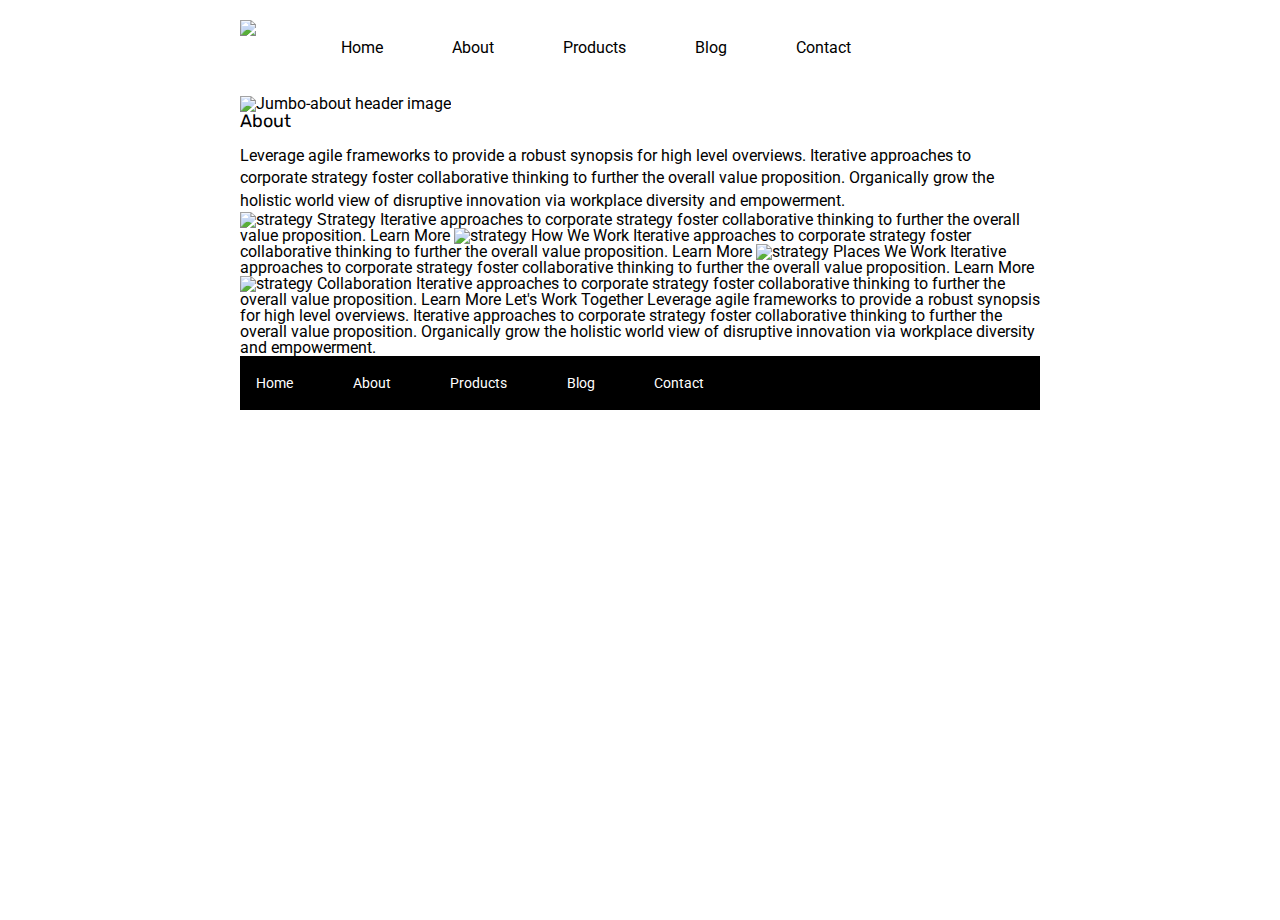
==== about.html @ 5db07b33 "added header, header logo, nav links, and header image to about page. added symantecs for about sect" ====
<!doctype html>

<html lang="en">
<head>
  <meta charset="utf-8">

  <title>Sprint Challenge - About</title>

  <link href="https://fonts.googleapis.com/css?family=Roboto|Rubik" rel="stylesheet">
  <link rel="stylesheet" href="css/index.css">

</head>

<body>
  <div class="container about-page">      
    <header>
          <a href="img/lambda-black.png"><img class="logo" src="img/lambda-black.png"></a>
      <nav>
          <a href="index.html">Home</a>
          <a href="about.html">About</a>
          <a href="#">Products</a>
          <a href="#">Blog</a>
          <a href="#">Contact</a>
      </nav>
    </header>
    <section class="top-content-about">
      <div>
          <img class="jumbo-about-img" src="img/jumbo-about.png" alt="Jumbo-about header image">
      </div>
    </section>
    <section>
      <h2>About</h2>
        <p>Leverage agile frameworks to provide a robust synopsis for high level overviews. 
        Iterative approaches to corporate strategy foster collaborative thinking to further the 
        overall value proposition. Organically grow the holistic world view of disruptive innovation 
        via workplace diversity and empowerment.</p>
    </section>
     
    <img src="img/about-plan.png" alt="strategy">
    
    Strategy
    
    Iterative approaches to corporate strategy foster collaborative thinking to further the overall value proposition.

    Learn More



    <img src="img/about-working.png" alt="strategy">
    
    How We Work
    
    Iterative approaches to corporate strategy foster collaborative thinking to further the overall value proposition.

    Learn More



    <img src="img/about-office.png" alt="strategy">
    
    Places We Work

    Iterative approaches to corporate strategy foster collaborative thinking to further the overall value proposition.

    Learn More

    <img src="img/about-meeting.png" alt="strategy">
    
    Collaboration
    
    Iterative approaches to corporate strategy foster collaborative thinking to further the overall value proposition.

    Learn More

    Let's Work Together

    Leverage agile frameworks to provide a robust synopsis for high level overviews. Iterative approaches to corporate strategy foster collaborative thinking to further the overall value proposition. Organically grow the holistic world view of disruptive innovation via workplace diversity and empowerment.
        
      <footer>
        <nav>
          <a href="index.html">Home</a>
          <a href="#">About</a>
          <a href="#">Products</a>
          <a href="#">Blog</a>
          <a href="#">Contact</a>
        </nav>
      </footer>
    </div><!-- container -->        
</body>
</html>
---- css/index.css ----
/* http://meyerweb.com/eric/tools/css/reset/ 
   v2.0 | 20110126
   License: none (public domain)
*/

html, body, div, span, applet, object, iframe,
h1, h2, h3, h4, h5, h6, p, blockquote, pre,
a, abbr, acronym, address, big, cite, code,
del, dfn, em, img, ins, kbd, q, s, samp,
small, strike, strong, sub, sup, tt, var,
b, u, i, center,
dl, dt, dd, ol, ul, li,
fieldset, form, label, legend,
table, caption, tbody, tfoot, thead, tr, th, td,
article, aside, canvas, details, embed, 
figure, figcaption, footer, header, hgroup, 
menu, nav, output, ruby, section, summary,
time, mark, audio, video {
	margin: 0;
	padding: 0;
	border: 0;
	font-size: 100%;
	font: inherit;
	vertical-align: baseline;
}
/* HTML5 display-role reset for older browsers */
article, aside, details, figcaption, figure, 
footer, header, hgroup, menu, nav, section {
	display: block;
}
body {
	line-height: 1;
}
ol, ul {
	list-style: none;
}
blockquote, q {
	quotes: none;
}
blockquote:before, blockquote:after,
q:before, q:after {
	content: '';
	content: none;
}
table {
	border-collapse: collapse;
	border-spacing: 0;
}

* {
    box-sizing: border-box;
}

html, body {
    height: 100%;
    font-family: 'Roboto', sans-serif;
}

h1, h2, h3, h4, h5 {
    font-size: 18px;
    margin-bottom: 15px;
    font-family: 'Rubik', sans-serif;
}

p {
    line-height: 1.4;
}

.container {
    width: 800px;
    margin: 0 auto;
}

header {
    display: flex;
    margin-top: 20px;
    margin-bottom: 20px;
}

header nav {
    margin: 20px;
}

header nav a {
    margin-left: 65px;
    color: black;
}

a:link {
    text-decoration: none;
}

.top-content {
    display: flex;
    flex-wrap: wrap;
    justify-content: space-evenly;
    margin-bottom: 20px;
    border-bottom: 1px dashed black;
}

.top-content img {
    margin-bottom: 20px;
}

.top-content .text-container {
    width: 48%;
    padding: 0 1%;
    padding-bottom: 20px;  
}

.middle-content {
    margin-bottom: 20px;
    border-bottom: 1px dashed black;
}

.middle-content h2 {
    padding: 0 2%;
    margin-bottom: 0;
}

.middle-content .boxes {
    display: flex;
    flex-wrap: wrap;
    justify-content: space-evenly;
}

.middle-content .boxes .box {
    width: 12.5%;
    height: 100px;
    background: black;
    margin: 20px 2.5%;
    color: white;
    display: flex;
    align-items: center;
    justify-content: center;
}

#one {
    background-color: teal;
}

#two {
    background-color: gold;
}

#three {
    background-color: cadetblue;
}

#four {
    background-color: coral;
}

#five {
    background-color: crimson;
}

#six {
    background-color: forestgreen;
}

#seven {
    background-color: darkorchid;
}

#eight {
    background-color: hotpink;
}

#nine {
    background-color: indigo;
}

#ten {
    background-color: dodgerblue;
}

.bottom-content {
    display: flex;
    margin: 0 2% 20px;
    justify-content: space-around;
}

.bottom-content .text-container {
    padding-right: 4%;
}

.bottom-content .text-container:last-child {
    padding-right: 0;
}

footer {
    width: 100%;
    background: black;
}

footer nav {
    width: 60%;
    display: flex;
    justify-content: space-between;
    align-items: center;
    padding: 20px 2%;
    font-size: 14px;
}

footer nav a {
    color: white;
    text-decoration: none;
}
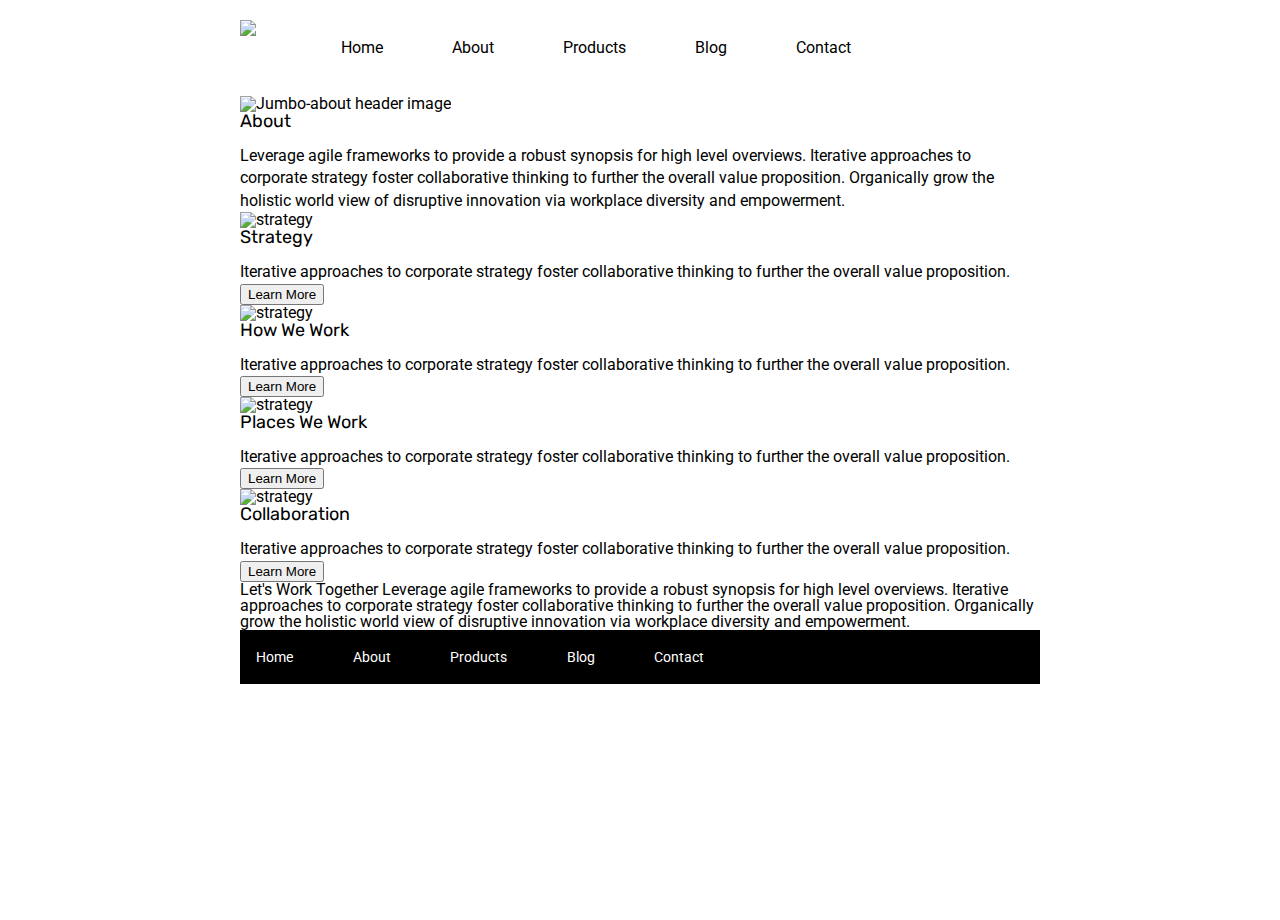
==== commit e934dc70: "created section divs for main content, added buttons" ====
--- a/about.html
+++ b/about.html
@@ -35,47 +35,52 @@
         overall value proposition. Organically grow the holistic world view of disruptive innovation 
         via workplace diversity and empowerment.</p>
     </section>
-     
-    <img src="img/about-plan.png" alt="strategy">
+
+    <section class="main-content-about">
+      <div>
+          <img src="img/about-plan.png" alt="strategy">
+      
+        <h2>Strategy</h2>
+          <p>Iterative approaches to corporate strategy foster collaborative thinking to further the 
+          overall value proposition.</p>
+
+        <button>Learn More</button>
+      </div>
+      <div>
+          <img src="img/about-working.png" alt="strategy">
     
-    Strategy
+        <h2>How We Work</h2>
+          <p>Iterative approaches to corporate strategy foster collaborative thinking to further the 
+          overall value proposition.</p>
+
+        <button>Learn More</button> 
+      </div>
+    </section> 
+
+    <section>
+      <div>
+          <img src="img/about-office.png" alt="strategy">
     
-    Iterative approaches to corporate strategy foster collaborative thinking to further the overall value proposition.
+        <h2>Places We Work</h2>
+          <p>Iterative approaches to corporate strategy foster collaborative thinking to further the 
+          overall value proposition.</p>
 
-    Learn More
+        <button>Learn More</button>
+      </div>
+      <div>
+          <img src="img/about-meeting.png" alt="strategy">
+    
+        <h2>Collaboration</h2>
+          <p>Iterative approaches to corporate strategy foster collaborative thinking to further the 
+          overall value proposition.</p>
 
-
-
-    <img src="img/about-working.png" alt="strategy">
-    
-    How We Work
-    
-    Iterative approaches to corporate strategy foster collaborative thinking to further the overall value proposition.
-
-    Learn More
-
-
-
-    <img src="img/about-office.png" alt="strategy">
-    
-    Places We Work
-
-    Iterative approaches to corporate strategy foster collaborative thinking to further the overall value proposition.
-
-    Learn More
-
-    <img src="img/about-meeting.png" alt="strategy">
-    
-    Collaboration
-    
-    Iterative approaches to corporate strategy foster collaborative thinking to further the overall value proposition.
-
-    Learn More
-
+        <button>Learn More</button> 
+      </div>
     Let's Work Together
 
     Leverage agile frameworks to provide a robust synopsis for high level overviews. Iterative approaches to corporate strategy foster collaborative thinking to further the overall value proposition. Organically grow the holistic world view of disruptive innovation via workplace diversity and empowerment.
-        
+     
+    </section>
       <footer>
         <nav>
           <a href="index.html">Home</a>
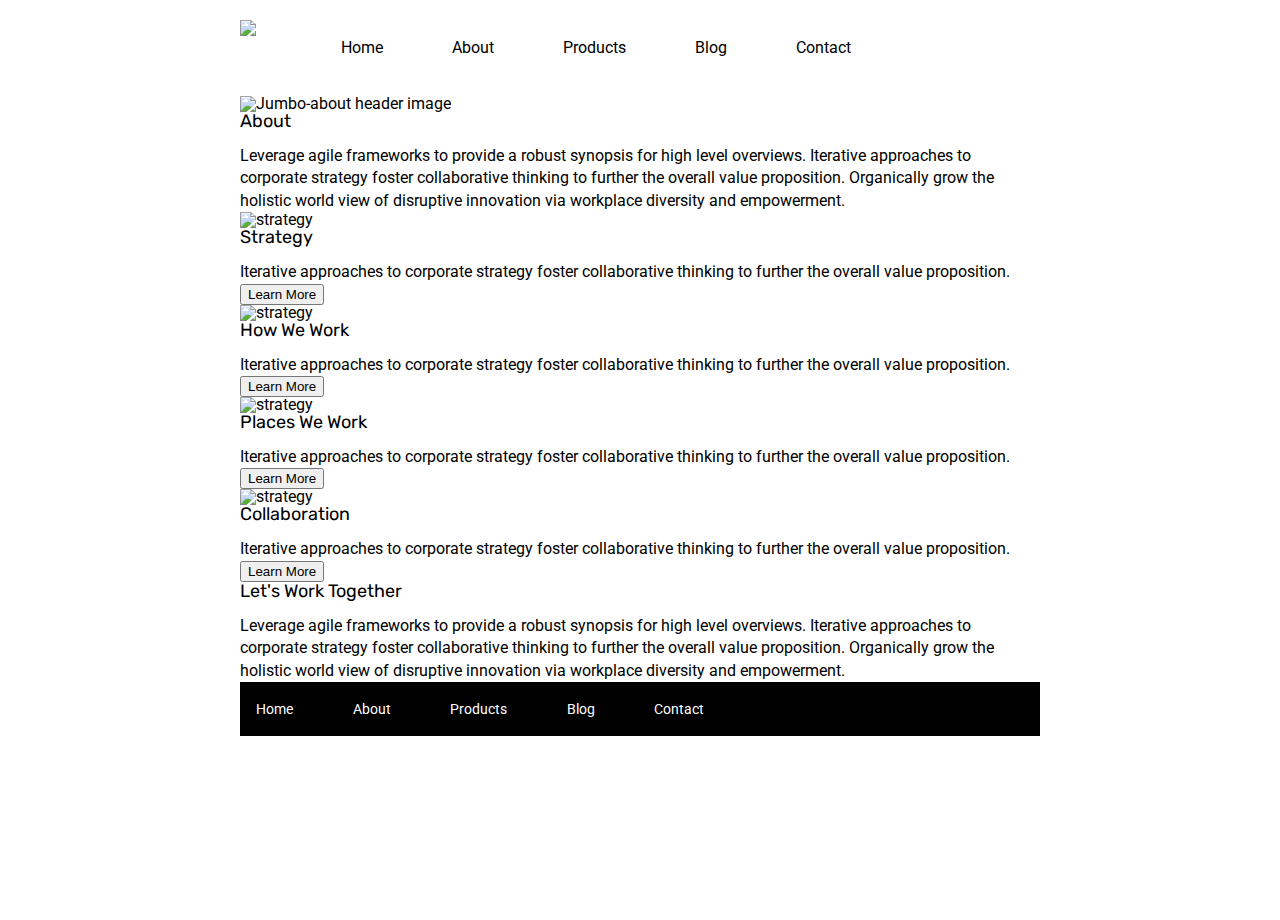
==== commit b390243e: "created section for bottom content of about page. made sure home page and about page pointed to the " ====
--- a/about.html
+++ b/about.html
@@ -11,85 +11,89 @@
 
 </head>
 
-<body>
-  <div class="container about-page">      
-    <header>
-          <a href="img/lambda-black.png"><img class="logo" src="img/lambda-black.png"></a>
-      <nav>
-          <a href="index.html">Home</a>
-          <a href="about.html">About</a>
-          <a href="#">Products</a>
-          <a href="#">Blog</a>
-          <a href="#">Contact</a>
-      </nav>
-    </header>
-    <section class="top-content-about">
-      <div>
-          <img class="jumbo-about-img" src="img/jumbo-about.png" alt="Jumbo-about header image">
-      </div>
-    </section>
-    <section>
-      <h2>About</h2>
-        <p>Leverage agile frameworks to provide a robust synopsis for high level overviews. 
-        Iterative approaches to corporate strategy foster collaborative thinking to further the 
-        overall value proposition. Organically grow the holistic world view of disruptive innovation 
-        via workplace diversity and empowerment.</p>
-    </section>
+  <body>
+    <div class="container about-page">      
+      <header>
+            <a href="img/lambda-black.png"><img class="logo" src="img/lambda-black.png"></a>
+        <nav>
+            <a href="index.html">Home</a>
+            <a href="about.html">About</a>
+            <a href="#">Products</a>
+            <a href="#">Blog</a>
+            <a href="#">Contact</a>
+        </nav>
+      </header>
+      <section class="top-content-about">
+        <div>
+            <img class="jumbo-about-img" src="img/jumbo-about.png" alt="Jumbo-about header image">
+        </div>
+      </section>
+      <section>
+        <h2>About</h2>
+          <p>Leverage agile frameworks to provide a robust synopsis for high level overviews. 
+          Iterative approaches to corporate strategy foster collaborative thinking to further the 
+          overall value proposition. Organically grow the holistic world view of disruptive innovation 
+          via workplace diversity and empowerment.</p>
+      </section>
 
-    <section class="main-content-about">
-      <div>
-          <img src="img/about-plan.png" alt="strategy">
+      <section class="main-content-about">
+        <div>
+            <img src="img/about-plan.png" alt="strategy">
+        
+          <h2>Strategy</h2>
+            <p>Iterative approaches to corporate strategy foster collaborative thinking to further the 
+            overall value proposition.</p>
+
+          <button>Learn More</button>
+        </div>
+        <div>
+            <img src="img/about-working.png" alt="strategy">
       
-        <h2>Strategy</h2>
-          <p>Iterative approaches to corporate strategy foster collaborative thinking to further the 
-          overall value proposition.</p>
+          <h2>How We Work</h2>
+            <p>Iterative approaches to corporate strategy foster collaborative thinking to further the 
+            overall value proposition.</p>
 
-        <button>Learn More</button>
-      </div>
-      <div>
-          <img src="img/about-working.png" alt="strategy">
-    
-        <h2>How We Work</h2>
-          <p>Iterative approaches to corporate strategy foster collaborative thinking to further the 
-          overall value proposition.</p>
+          <button>Learn More</button> 
+        </div>
+      </section> 
 
-        <button>Learn More</button> 
-      </div>
-    </section> 
+      <section>
+        <div>
+            <img src="img/about-office.png" alt="strategy">
+      
+          <h2>Places We Work</h2>
+            <p>Iterative approaches to corporate strategy foster collaborative thinking to further the 
+            overall value proposition.</p>
 
-    <section>
-      <div>
-          <img src="img/about-office.png" alt="strategy">
-    
-        <h2>Places We Work</h2>
-          <p>Iterative approaches to corporate strategy foster collaborative thinking to further the 
-          overall value proposition.</p>
+          <button>Learn More</button>
+        </div>
+        <div>
+            <img src="img/about-meeting.png" alt="strategy">
+      
+          <h2>Collaboration</h2>
+            <p>Iterative approaches to corporate strategy foster collaborative thinking to further the 
+            overall value proposition.</p>
 
-        <button>Learn More</button>
-      </div>
-      <div>
-          <img src="img/about-meeting.png" alt="strategy">
-    
-        <h2>Collaboration</h2>
-          <p>Iterative approaches to corporate strategy foster collaborative thinking to further the 
-          overall value proposition.</p>
+          <button>Learn More</button> 
+        </div>
+      </section>
 
-        <button>Learn More</button> 
-      </div>
-    Let's Work Together
-
-    Leverage agile frameworks to provide a robust synopsis for high level overviews. Iterative approaches to corporate strategy foster collaborative thinking to further the overall value proposition. Organically grow the holistic world view of disruptive innovation via workplace diversity and empowerment.
-     
-    </section>
+      <section class="bottom-content-about">
+          <h2>Let's Work Together</h2>
+            <p>Leverage agile frameworks to provide a robust synopsis for high level overviews. 
+            Iterative approaches to corporate strategy foster collaborative thinking to further the 
+            overall value proposition. Organically grow the holistic world view of disruptive innovation 
+            via workplace diversity and empowerment.</p>
+      </section>
       <footer>
         <nav>
           <a href="index.html">Home</a>
-          <a href="#">About</a>
+          <a href="about.html">About</a>
           <a href="#">Products</a>
           <a href="#">Blog</a>
           <a href="#">Contact</a>
         </nav>
       </footer>
     </div><!-- container -->        
-</body>
+  </body>
 </html>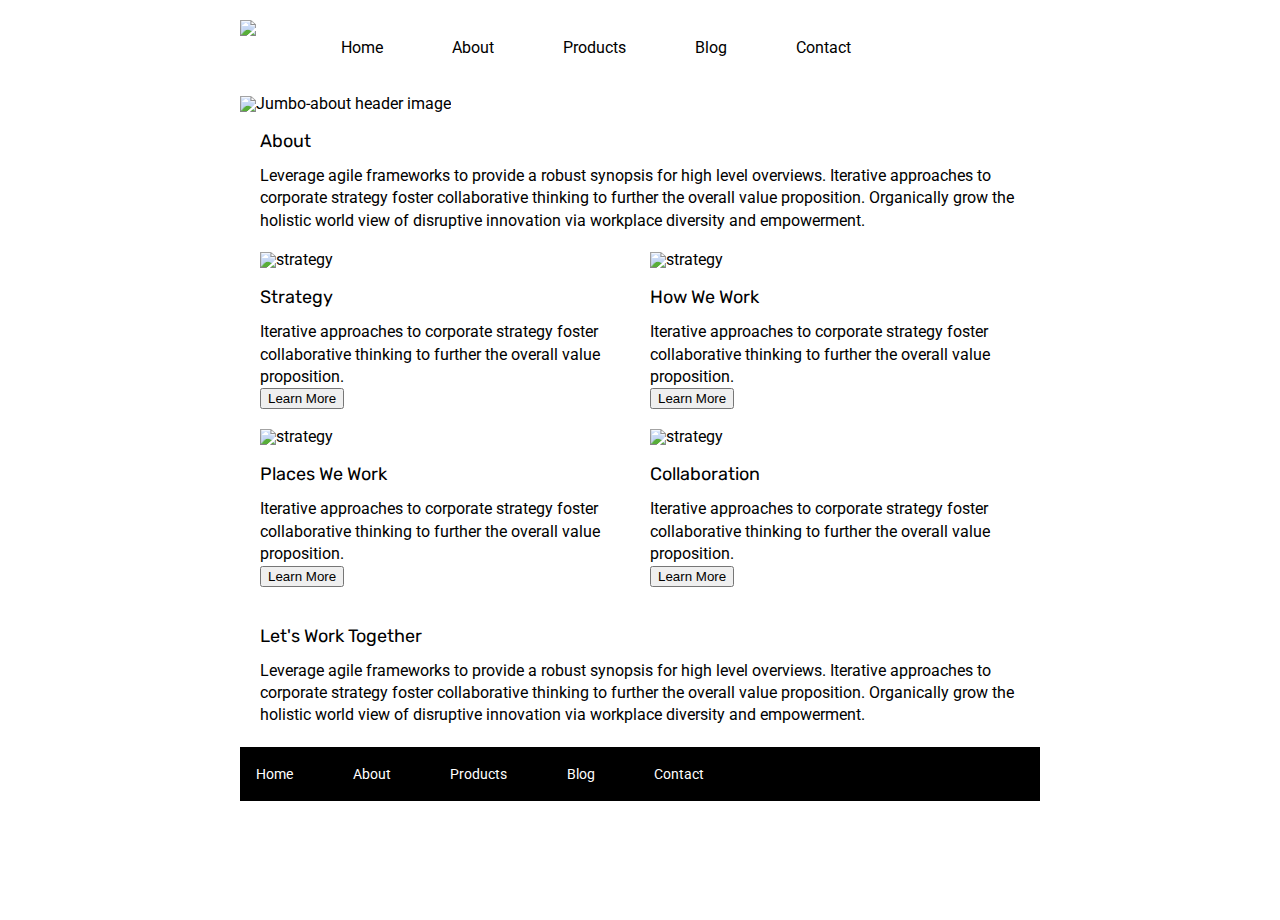
==== commit 497c9da6: "centered, added padding and margin to main-content-about and bottom-content-about" ====
--- a/about.html
+++ b/about.html
@@ -27,17 +27,17 @@
         <div>
             <img class="jumbo-about-img" src="img/jumbo-about.png" alt="Jumbo-about header image">
         </div>
-      </section>
-      <section>
-        <h2>About</h2>
-          <p>Leverage agile frameworks to provide a robust synopsis for high level overviews. 
-          Iterative approaches to corporate strategy foster collaborative thinking to further the 
-          overall value proposition. Organically grow the holistic world view of disruptive innovation 
-          via workplace diversity and empowerment.</p>
+        <div class="header-about">
+          <h2>About</h2>
+            <p>Leverage agile frameworks to provide a robust synopsis for high level overviews. 
+            Iterative approaches to corporate strategy foster collaborative thinking to further the 
+            overall value proposition. Organically grow the holistic world view of disruptive innovation 
+            via workplace diversity and empowerment.</p>
+        </div>
       </section>
 
       <section class="main-content-about">
-        <div>
+        <div class="left">
             <img src="img/about-plan.png" alt="strategy">
         
           <h2>Strategy</h2>
@@ -46,7 +46,7 @@
 
           <button>Learn More</button>
         </div>
-        <div>
+        <div class="right">
             <img src="img/about-working.png" alt="strategy">
       
           <h2>How We Work</h2>
@@ -57,8 +57,8 @@
         </div>
       </section> 
 
-      <section>
-        <div>
+      <section class="main-content-about">
+        <div class="left">
             <img src="img/about-office.png" alt="strategy">
       
           <h2>Places We Work</h2>
@@ -67,7 +67,7 @@
 
           <button>Learn More</button>
         </div>
-        <div>
+        <div class="right">
             <img src="img/about-meeting.png" alt="strategy">
       
           <h2>Collaboration</h2>
--- a/css/index.css
+++ b/css/index.css
@@ -206,4 +206,34 @@
 footer nav a {
     color: white;
     text-decoration: none;
+}
+/*About Page Starts Here*/
+.top-content-about .header-about {
+    padding: 20px;
+}
+
+.main-content-about {
+    display: flex;
+    margin-left: 20px;
+}
+
+.main-content-about div {
+    justify-content: space-between;
+    margin-bottom: 20px;
+}
+
+.main-content-about div .left {
+    padding-right: 10px;
+}
+
+.main-content-about div .right {
+    padding-left: 10px;
+}
+
+.main-content-about h2 {
+    margin-top: 20px;
+}
+
+.bottom-content-about {
+    padding: 20px;
 }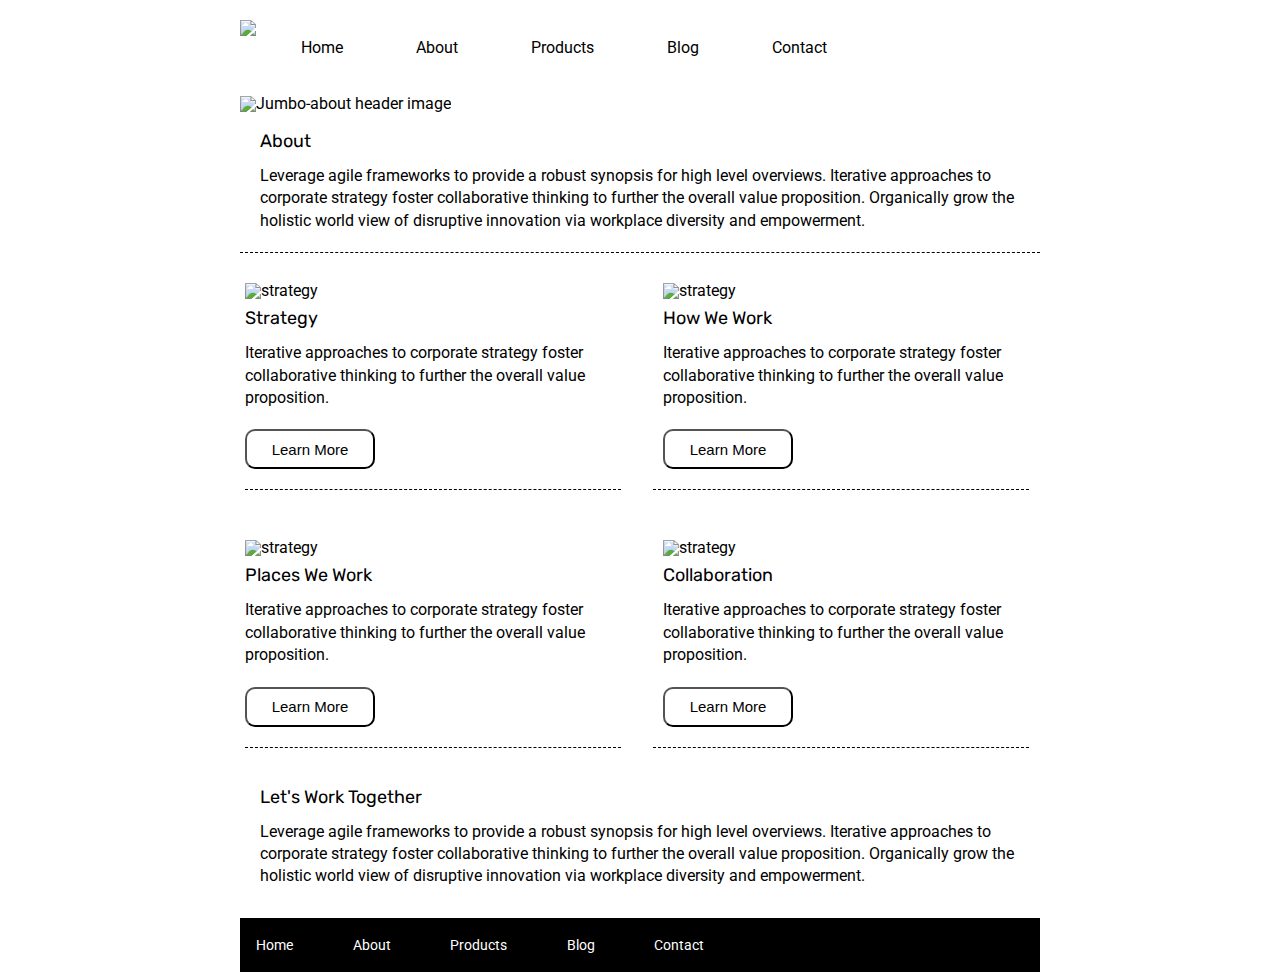
==== commit aa404115: "added hover selector to links and buttons, broke dashed borders, adjusted spacing for main content o" ====
--- a/about.html
+++ b/about.html
@@ -14,7 +14,7 @@
   <body>
     <div class="container about-page">      
       <header>
-            <a href="img/lambda-black.png"><img class="logo" src="img/lambda-black.png"></a>
+            <a href="index.html"><img class="logo" src="img/lambda-black.png"></a>
         <nav>
             <a href="index.html">Home</a>
             <a href="about.html">About</a>
@@ -46,6 +46,11 @@
 
           <button>Learn More</button>
         </div>
+
+        <div class="border">
+          <p>hide</p>
+        </div>
+
         <div class="right">
             <img src="img/about-working.png" alt="strategy">
       
@@ -55,6 +60,11 @@
 
           <button>Learn More</button> 
         </div>
+
+        <div class="border">
+            <p>h</p>
+          </div>  
+
       </section> 
 
       <section class="main-content-about">
@@ -67,6 +77,11 @@
 
           <button>Learn More</button>
         </div>
+
+        <div class="border">
+          <p>hide</p>
+        </div>
+
         <div class="right">
             <img src="img/about-meeting.png" alt="strategy">
       
@@ -76,6 +91,11 @@
 
           <button>Learn More</button> 
         </div>
+
+        <div class="border">
+          <p>h</p>
+        </div>
+
       </section>
 
       <section class="bottom-content-about">
--- a/css/index.css
+++ b/css/index.css
@@ -79,15 +79,21 @@
 
 header nav {
     margin: 20px;
+
 }
 
 header nav a {
-    margin-left: 65px;
+    margin-left: 25px;
+    margin-right: 44px;
     color: black;
 }
 
 a:link {
     text-decoration: none;
+}
+
+a:hover {
+    color: rgb(57, 138, 245);
 }
 
 .top-content {
@@ -210,30 +216,61 @@
 /*About Page Starts Here*/
 .top-content-about .header-about {
     padding: 20px;
+    border-bottom: 1px dashed black;
 }
 
 .main-content-about {
     display: flex;
-    margin-left: 20px;
+    margin-top: 20px;
+    margin-left: 5px;
 }
 
 .main-content-about div {
     justify-content: space-between;
-    margin-bottom: 20px;
-}
-
-.main-content-about div .left {
+    margin-top: 10px;
+    margin-bottom: 20px;
+    padding-bottom: 20px;
+}
+
+.main-content-about .left {
     padding-right: 10px;
-}
-
-.main-content-about div .right {
+    border-bottom: 1px dashed black;
+}
+
+.main-content-about .right {
     padding-left: 10px;
+    border-bottom: 1px dashed black;
 }
 
 .main-content-about h2 {
+    margin-top: 10px;
+}
+
+.main-content-about button {
+    width: 130px;
+    height: 40px;
+    font-family: Arial, Helvetica, sans-serif;
+    font-size: 15px;
+    font-weight: inherit;
     margin-top: 20px;
+    background-color: white;
+    border-color: black;
+    border-radius: 10px;
+    cursor: pointer;
+}
+
+.main-content-about button:hover {
+    background-color: black;
+    color: white;
+}
+
+.border {
+    color: white;
+    margin: 1px;
+    border-top: 1px dashed white;
 }
 
 .bottom-content-about {
     padding: 20px;
+    margin-bottom: 10px;
 }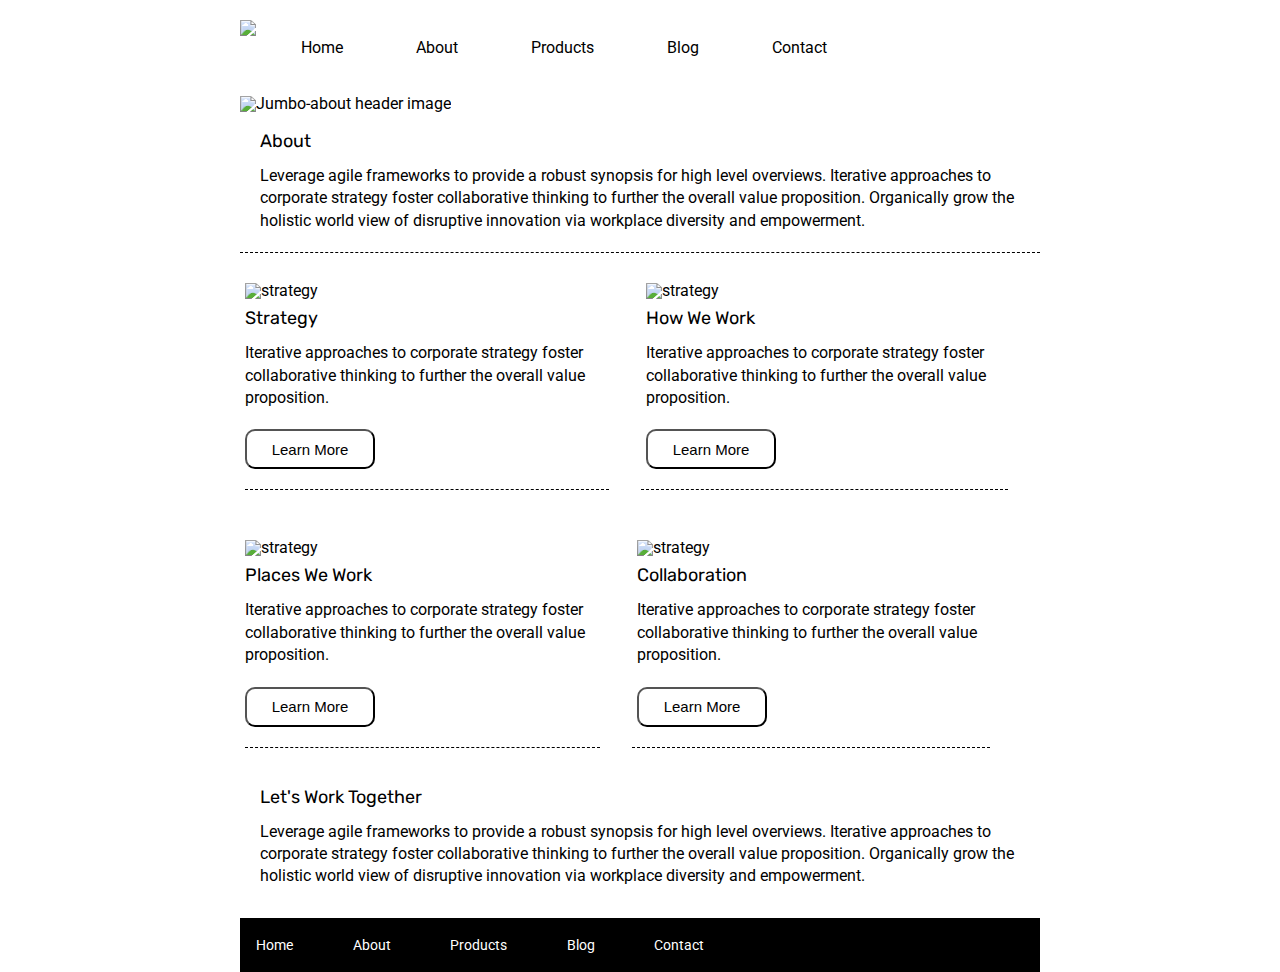
==== commit c1111568: "made logo on home page point to index.html" ====
--- a/about.html
+++ b/about.html
@@ -62,7 +62,7 @@
         </div>
 
         <div class="border">
-            <p>h</p>
+            <p>hide</p>
           </div>  
 
       </section> 
@@ -93,7 +93,7 @@
         </div>
 
         <div class="border">
-          <p>h</p>
+          <p>hidden</p>
         </div>
 
       </section>
--- a/css/index.css
+++ b/css/index.css
@@ -233,12 +233,12 @@
 }
 
 .main-content-about .left {
-    padding-right: 10px;
+    padding-right: 2px;
     border-bottom: 1px dashed black;
 }
 
 .main-content-about .right {
-    padding-left: 10px;
+    padding-left: 5px;
     border-bottom: 1px dashed black;
 }
 
